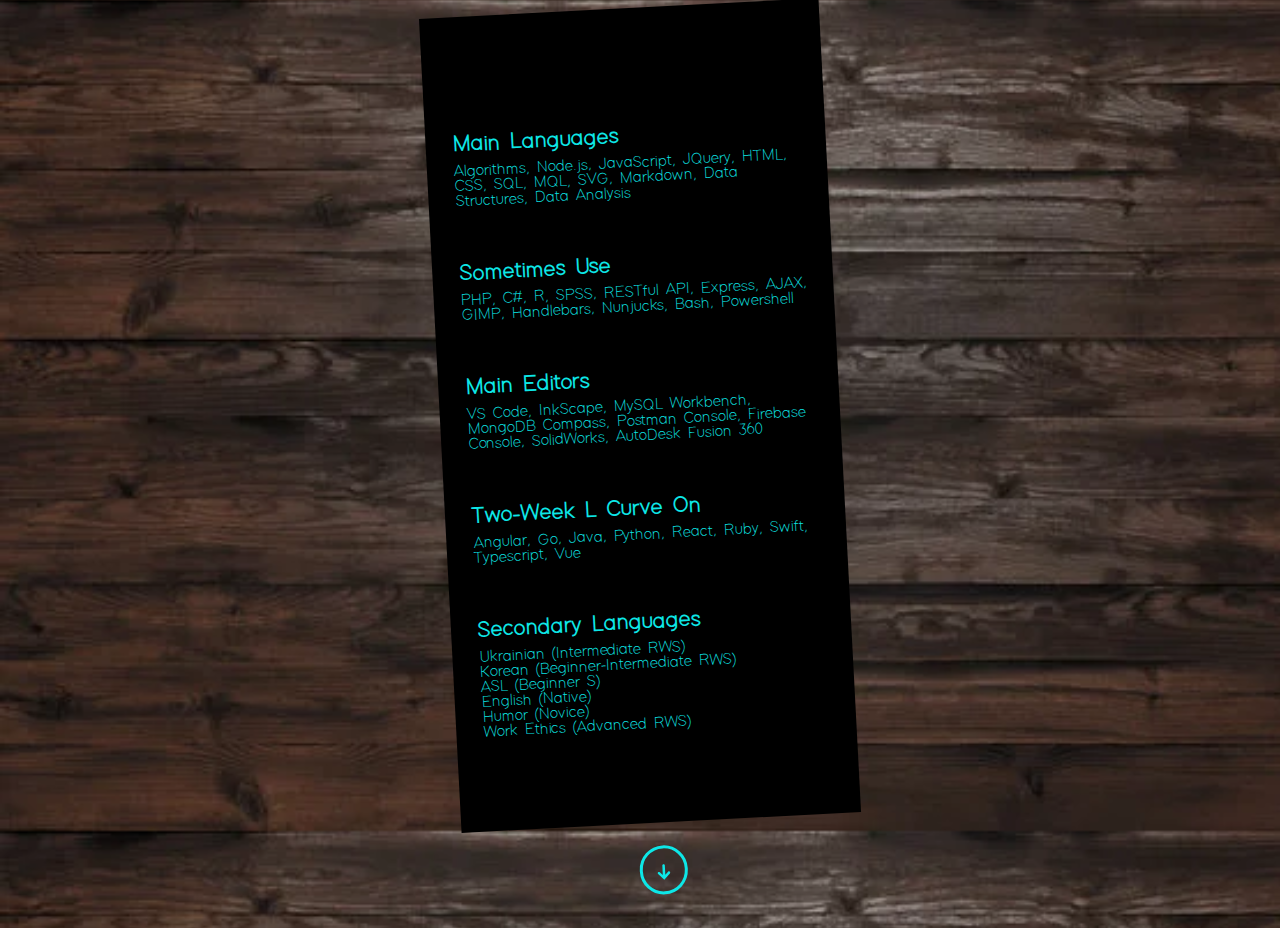
==== stats.html @ 26c33910 "update" ====
<!DOCTYPE html>
<html lang="en">

<head>
  <meta charset="UTF-8">
  <meta http-equiv="X-UA-Compatible" content="IE=edge">
  <meta name="viewport" content="width=device-width, initial-scale=1.0">
  <title>mlorberdev | stats</title>
  <link rel="stylesheet" href="./assets/stats.css" />
  <link rel="icon" href="./assets/favicon.svg" />
</head>

<body class="flex center">
  <main id="stats_main" class="flex center column">
    <article id="stats_wrap">
      <div>
        <div class="title">Main Languages</div>
        <div>Algorithms, Node.js, JavaScript, JQuery, HTML, CSS, SQL, MQL, SVG, Markdown, Data Structures, Data Analysis</div>
      </div>
      <div>
        <div class="title">Sometimes Use</div>
        <div>PHP, C#, R, SPSS, RESTful API, Express, AJAX, GIMP, Handlebars, Nunjucks, Bash, Powershell</div>
      </div>
      <div>
        <div class="title">Main Editors</div>
        <div>VS Code, InkScape, MySQL Workbench, MongoDB Compass, Postman Console, Firebase Console, SolidWorks,
          AutoDesk Fusion 360</div>
      </div>
      <div>
        <div class="title">Two-Week L Curve On</div>
        <div>Angular, Go, Java, Python, React, Ruby, Swift, Typescript, Vue</div>
      </div>
      <div>
        <div class="title">Secondary Languages</div>
        <div>Ukrainian (Intermediate RWS)</div>
        <div>Korean (Beginner-Intermediate RWS)</div>
        <div>ASL (Beginner S)</div>
        <div>English (Native)</div>
        <div>Humor (Novice)</div>
        <div>Work Ethics (Advanced RWS)</div>
      </div>
      <div>
        <div class="title">Homebuilt Tools</div>
        <div><a href="">Encoder+Minifier🔗</a>, <a href="">Generative Algorithms in JS</a>🔗</div>
      </div>
      <div>
        <div class="title">Deployment</div>
        <div>GitHub, Netlify, Codepen</div>
      </div>
      <div>
        <div class="title">Comms</div>
        <div>Trello, Slack, Zoom, Version Control, Documentation, P2P シシ FTF</div>
      </div>
      <div>
        <div class="title">Questions</div>
        <div>Stackoverflow, YouTube, Humans</div>
      </div>
      <div>
        <div class="title">Mastered but Rarely Use</div>
        <div>Excel, MS-Office, Google Cloud / Google Apps Script</div>
      </div>
      <div>
        <div class="title">Ready to Learn</div>
        <div>Everything Else</div>
      </div>
    </article>
    <article id="down_stats" class="flex center row">
      <div id="down_wrap" class="down_wrap flex center popup">
        <svg fill="#0de7e7" viewBox="0 0 24 24" xml:space="preserve" xmlns="http://www.w3.org/2000/svg">
          <path
            d="M16.707,13.293c-0.391-0.391-1.023-0.391-1.414,0L13,15.586V8c0-0.552-0.447-1-1-1s-1,0.448-1,1v7.586l-2.293-2.293   c-0.391-0.391-1.023-0.391-1.414,0s-0.391,1.023,0,1.414L12,19.414l4.707-4.707C17.098,14.316,17.098,13.684,16.707,13.293z" />
        </svg>
      </div>
    </article>
  </main>
</body>
<script src="./assets/fx.js"></script>
</html>
---- assets/stats.css ----
@font-face {
  font-family: mod;
  src: url(./ModernSans-Light.otf);
}

* {
  font-family: mod;
  scroll-behavior: smooth;
  /* border:1px solid rgba(173, 23, 23, 0.589); */
}
/* HIDE SCROLLBARS */
::-webkit-scrollbar {
  display: none;
  -ms-overflow-style: none;
  scrollbar-width: none;
}

html {
  background-image: url(./wood.webp);
  background-size: cover;
  width: 100vw;
}

body {
  margin:none;
  overflow:hidden;
}

/* STATS PAGE */
.title {
  font-size: 1.4rem;
  padding-bottom:.5rem;
  font-weight: 600;
}
a, a:visited {
  color:#0de7e7;
}
#stats_main {
  background-color: #000;
  width:80vw;
  max-width:400px;
  display:flex;
  padding-bottom:50px;
  align-items: center;
  justify-content: center;
  transform-origin: center center;
  transform: rotate(-3deg);
}

#stats_wrap {
  color: #0de7e7;
  width: 80vw;
  max-width:400px;
  height: 75vh;
  margin-top: 10vh;
  overflow-y: scroll;
}

#stats_wrap>div {
  padding: calc(min(3vw, 3vh));
}
#down_stats {
  width:100vw;
  position: absolute;
  bottom: -8vh;
}
.popup {
  z-index:1;
  transform-origin: center center;
  animation: popup 1s cubic-bezier(0.175, 0.885, 0.32, 1.275);
}
@keyframes popup {
  0% {
    transform:translateY(10vh);
  }
  100% {
    transform:translateY(0);
  }
}
.down_wrap {
  width: 30px;
  height: 30px;
  border-radius: 50%;
  padding: .4rem;
  border: 3px solid #0de7e7;
}
.flex {
  display:flex;
}
.center {
  align-items: center;
  justify-content: center;
}
.row {
  flex-direction: row;
}
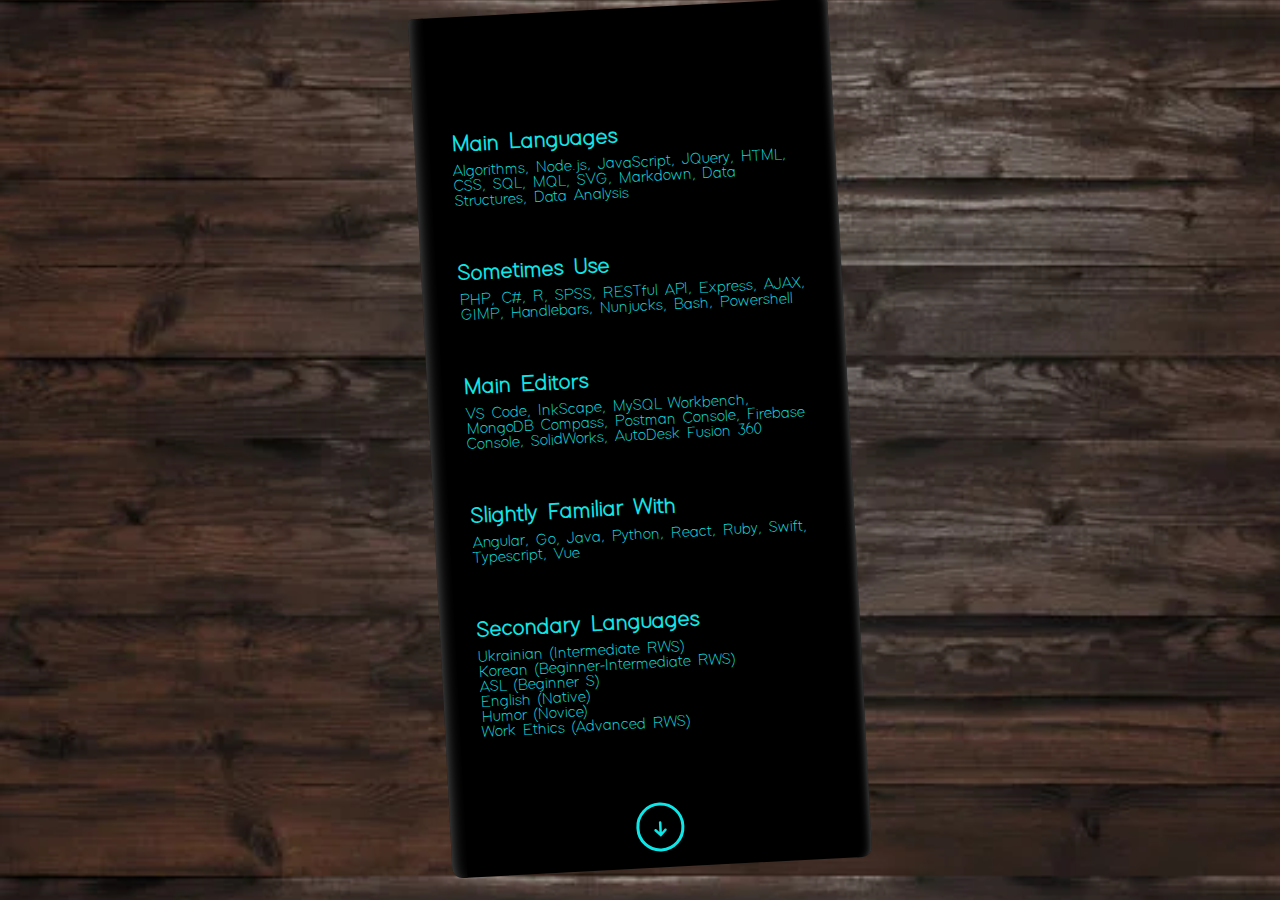
==== commit c0bfd426: "added avatar hide & border-radiusing" ====
--- a/stats.html
+++ b/stats.html
@@ -27,7 +27,7 @@
           AutoDesk Fusion 360</div>
       </div>
       <div>
-        <div class="title">Two-Week L Curve On</div>
+        <div class="title">Slightly Familiar With</div>
         <div>Angular, Go, Java, Python, React, Ruby, Swift, Typescript, Vue</div>
       </div>
       <div>
--- a/assets/stats.css
+++ b/assets/stats.css
@@ -37,7 +37,8 @@
 }
 #stats_main {
   background-color: #000;
-  width:80vw;
+  width:60vw;
+  height:90vh;
   max-width:400px;
   display:flex;
   padding-bottom:50px;
@@ -48,8 +49,10 @@
 }
 
 #stats_wrap {
+  position:absolute;
+  top:0;
   color: #0de7e7;
-  width: 80vw;
+  width: 60vw;
   max-width:400px;
   height: 75vh;
   margin-top: 10vh;
@@ -60,9 +63,9 @@
   padding: calc(min(3vw, 3vh));
 }
 #down_stats {
-  width:100vw;
   position: absolute;
-  bottom: -8vh;
+  bottom:16px;
+  /* transform-origin: center center; */
 }
 .popup {
   z-index:1;
@@ -71,10 +74,10 @@
 }
 @keyframes popup {
   0% {
-    transform:translateY(10vh);
+    transform: translateY(12vh);
   }
   100% {
-    transform:translateY(0);
+    transform: translateY(0);
   }
 }
 .down_wrap {
@@ -93,4 +96,30 @@
 }
 .row {
   flex-direction: row;
+}
+
+/* INSET BOX SHADOW FOR FULLSCREEN */
+main::before,
+main::after {
+  content: " ";
+  height: 100%;
+  position: absolute;
+  top: 0;
+  width: 15px;
+  background-color: #000;
+
+}
+
+main::before {
+  box-shadow: -10px 0 10px -10px inset #666;
+  right: -10px;
+  border-bottom-right-radius: 10px;
+  border-top-right-radius: 5px;
+}
+
+main::after {
+  box-shadow: 15px 0 15px -15px inset #666;
+  left: -10px;
+  border-bottom-left-radius: 10px;
+  border-top-left-radius: 5px;
 }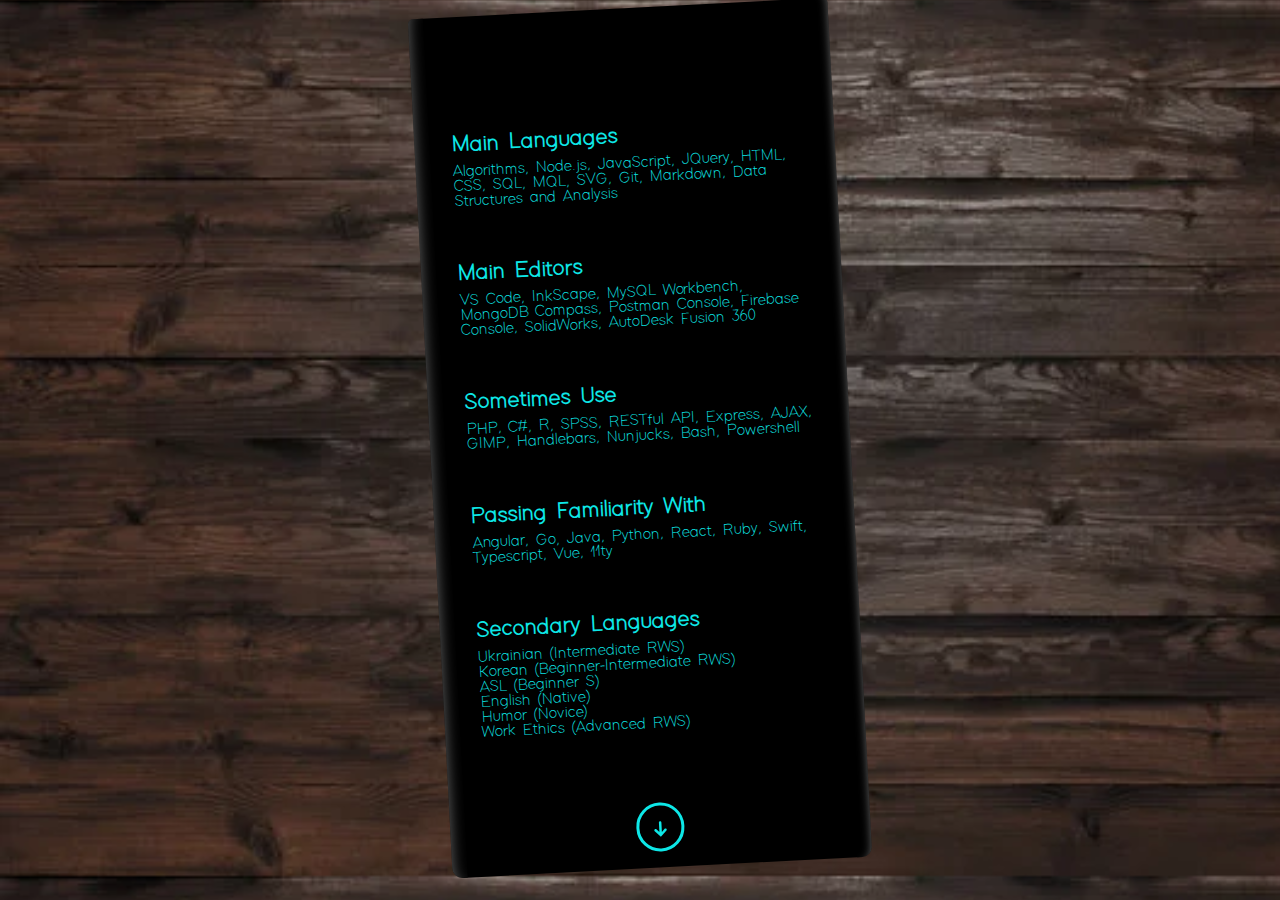
==== commit 8763a6de: "updated stats page content" ====
--- a/stats.html
+++ b/stats.html
@@ -15,11 +15,7 @@
     <article id="stats_wrap">
       <div>
         <div class="title">Main Languages</div>
-        <div>Algorithms, Node.js, JavaScript, JQuery, HTML, CSS, SQL, MQL, SVG, Markdown, Data Structures, Data Analysis</div>
-      </div>
-      <div>
-        <div class="title">Sometimes Use</div>
-        <div>PHP, C#, R, SPSS, RESTful API, Express, AJAX, GIMP, Handlebars, Nunjucks, Bash, Powershell</div>
+        <div>Algorithms, Node.js, JavaScript, JQuery, HTML, CSS, SQL, MQL, SVG, Git, Markdown, Data Structures and Analysis</div>
       </div>
       <div>
         <div class="title">Main Editors</div>
@@ -27,8 +23,12 @@
           AutoDesk Fusion 360</div>
       </div>
       <div>
-        <div class="title">Slightly Familiar With</div>
-        <div>Angular, Go, Java, Python, React, Ruby, Swift, Typescript, Vue</div>
+        <div class="title">Sometimes Use</div>
+        <div>PHP, C#, R, SPSS, RESTful API, Express, AJAX, GIMP, Handlebars, Nunjucks, Bash, Powershell</div>
+      </div>
+      <div>
+        <div class="title">Passing Familiarity With</div>
+        <div>Angular, Go, Java, Python, React, Ruby, Swift, Typescript, Vue, 11ty</div>
       </div>
       <div>
         <div class="title">Secondary Languages</div>
@@ -57,7 +57,7 @@
       </div>
       <div>
         <div class="title">Mastered but Rarely Use</div>
-        <div>Excel, MS-Office, Google Cloud / Google Apps Script</div>
+        <div>Excel, MS-Office, Google Cloud / Google Apps Script, Photoshop, Corel Painter</div>
       </div>
       <div>
         <div class="title">Ready to Learn</div>
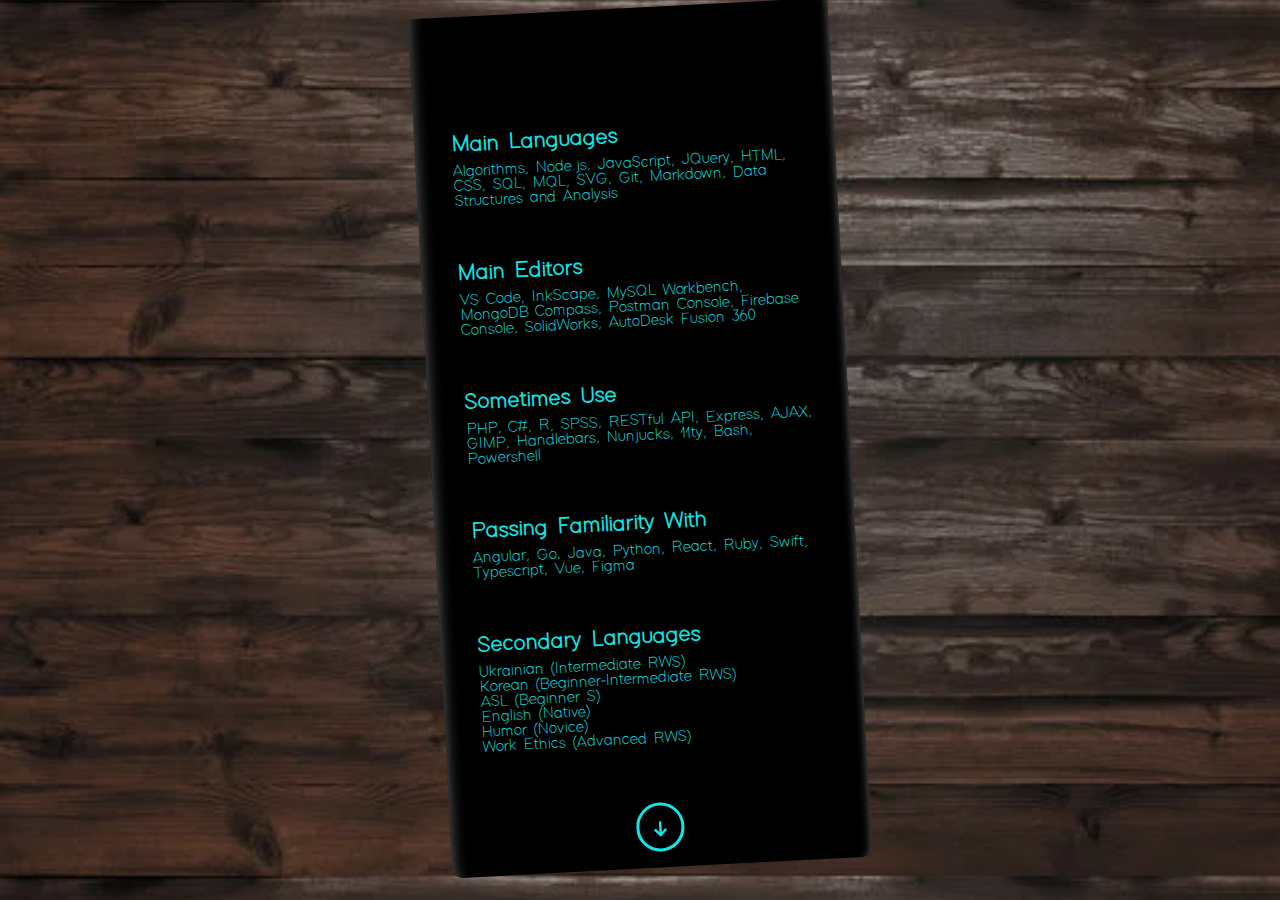
==== commit c431ab2e: "added figma" ====
--- a/stats.html
+++ b/stats.html
@@ -24,11 +24,11 @@
       </div>
       <div>
         <div class="title">Sometimes Use</div>
-        <div>PHP, C#, R, SPSS, RESTful API, Express, AJAX, GIMP, Handlebars, Nunjucks, Bash, Powershell</div>
+        <div>PHP, C#, R, SPSS, RESTful API, Express, AJAX, GIMP, Handlebars, Nunjucks, 11ty, Bash, Powershell</div>
       </div>
       <div>
         <div class="title">Passing Familiarity With</div>
-        <div>Angular, Go, Java, Python, React, Ruby, Swift, Typescript, Vue, 11ty</div>
+        <div>Angular, Go, Java, Python, React, Ruby, Swift, Typescript, Vue, Figma</div>
       </div>
       <div>
         <div class="title">Secondary Languages</div>
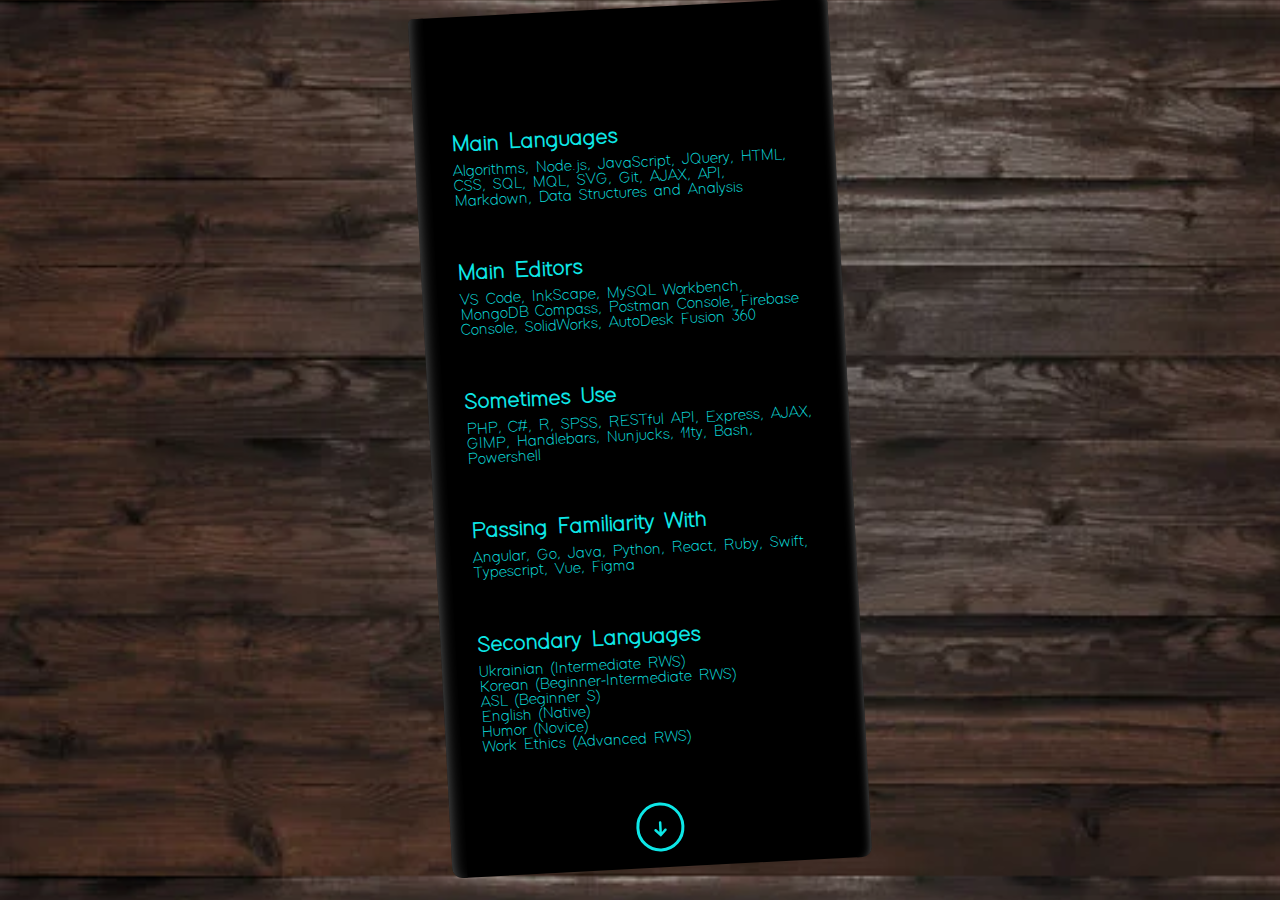
==== commit 0dbaebea: "updated links to home tools" ====
--- a/stats.html
+++ b/stats.html
@@ -15,7 +15,7 @@
     <article id="stats_wrap">
       <div>
         <div class="title">Main Languages</div>
-        <div>Algorithms, Node.js, JavaScript, JQuery, HTML, CSS, SQL, MQL, SVG, Git, Markdown, Data Structures and Analysis</div>
+        <div>Algorithms, Node.js, JavaScript, JQuery, HTML, CSS, SQL, MQL, SVG, Git, AJAX, API, Markdown, Data Structures and Analysis</div>
       </div>
       <div>
         <div class="title">Main Editors</div>
@@ -41,7 +41,7 @@
       </div>
       <div>
         <div class="title">Homebuilt Tools</div>
-        <div><a href="">Encoder+Minifier🔗</a>, <a href="">Generative Algorithms in JS</a>🔗</div>
+        <div><a href="https://encoder-minifier.netlify.app/">Encoder+Minifier</a>, <a href="https://qr-code-styler.netlify.app/">QR Generator</a></div>
       </div>
       <div>
         <div class="title">Deployment</div>
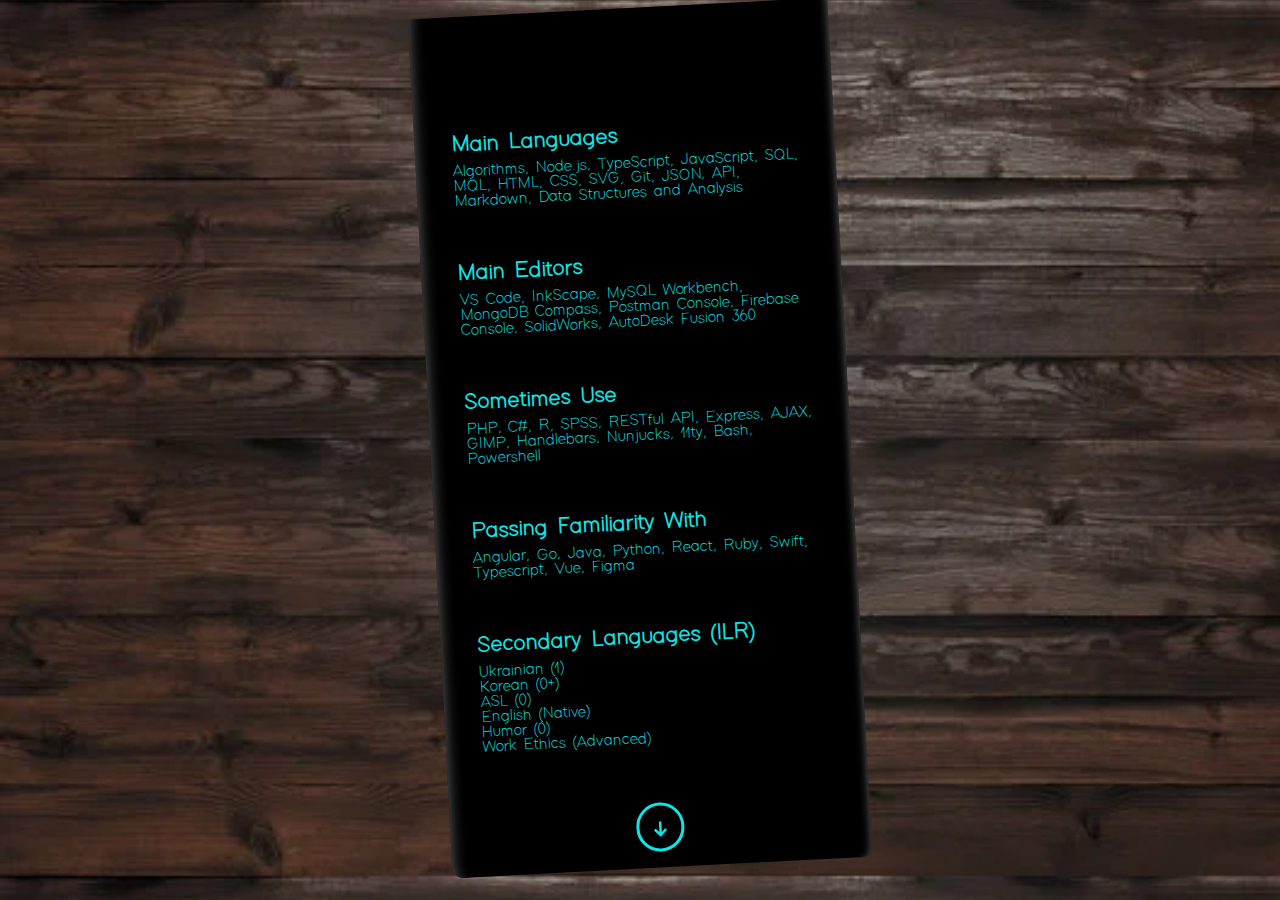
==== commit 2e85adf9: "adjusted css for small screens; html anchor and ht" ====
--- a/stats.html
+++ b/stats.html
@@ -15,7 +15,7 @@
     <article id="stats_wrap">
       <div>
         <div class="title">Main Languages</div>
-        <div>Algorithms, Node.js, JavaScript, JQuery, HTML, CSS, SQL, MQL, SVG, Git, AJAX, API, Markdown, Data Structures and Analysis</div>
+        <div>Algorithms, Node.js, TypeScript, JavaScript, SQL, MQL, HTML, CSS, SVG, Git, JSON, API, Markdown, Data Structures and Analysis</div>
       </div>
       <div>
         <div class="title">Main Editors</div>
@@ -31,13 +31,13 @@
         <div>Angular, Go, Java, Python, React, Ruby, Swift, Typescript, Vue, Figma</div>
       </div>
       <div>
-        <div class="title">Secondary Languages</div>
-        <div>Ukrainian (Intermediate RWS)</div>
-        <div>Korean (Beginner-Intermediate RWS)</div>
-        <div>ASL (Beginner S)</div>
+        <div class="title">Secondary Languages (ILR)</div>
+        <div>Ukrainian (1)</div>
+        <div>Korean (0+)</div>
+        <div>ASL (0)</div>
         <div>English (Native)</div>
-        <div>Humor (Novice)</div>
-        <div>Work Ethics (Advanced RWS)</div>
+        <div>Humor (0)</div>
+        <div>Work Ethics (Advanced)</div>
       </div>
       <div>
         <div class="title">Homebuilt Tools</div>
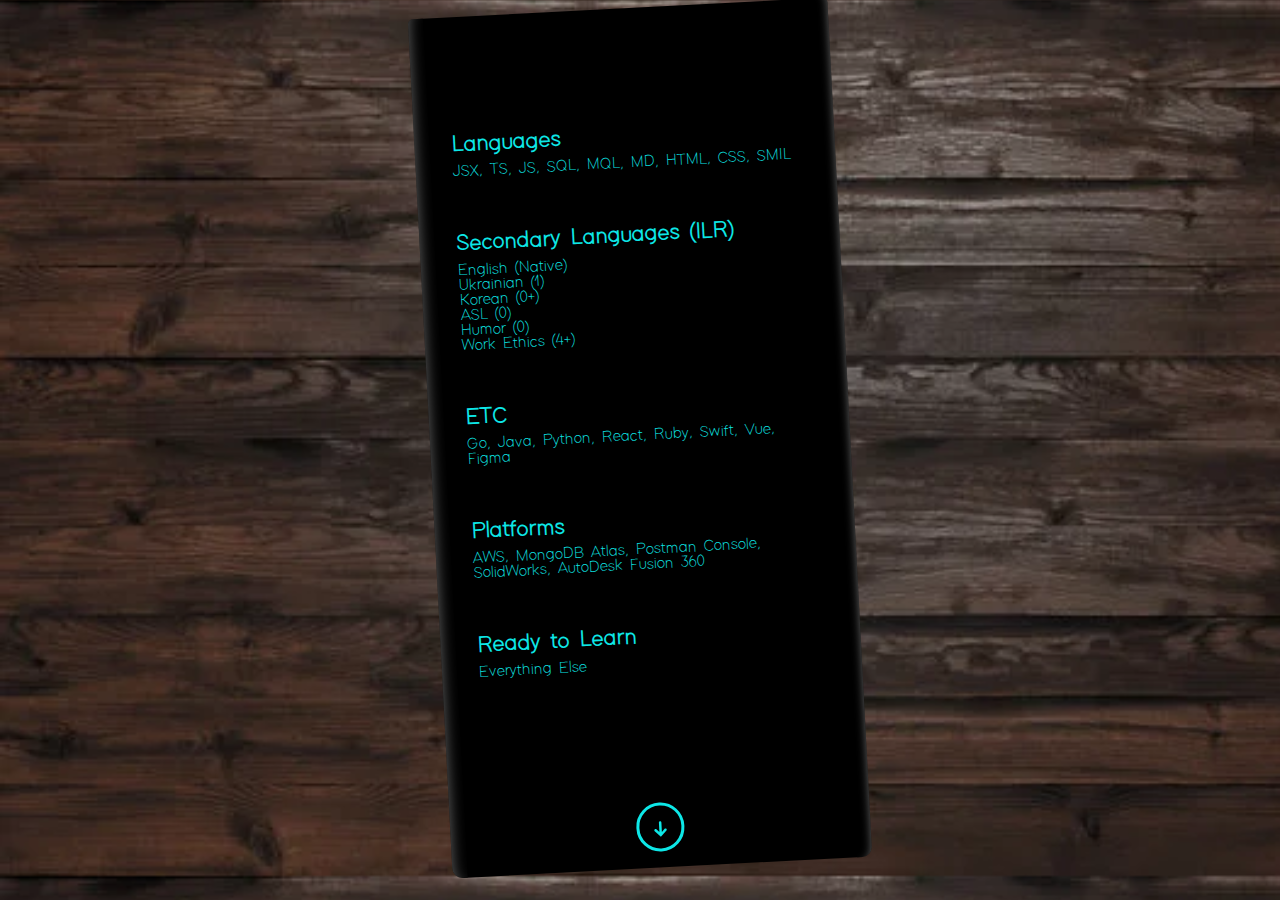
==== commit 9a8bbcd8: "content update" ====
--- a/stats.html
+++ b/stats.html
@@ -14,50 +14,26 @@
   <main id="stats_main" class="flex center column">
     <article id="stats_wrap">
       <div>
-        <div class="title">Main Languages</div>
-        <div>Algorithms, Node.js, TypeScript, JavaScript, SQL, MQL, HTML, CSS, SVG, Git, JSON, API, Markdown, Data Structures and Analysis</div>
-      </div>
-      <div>
-        <div class="title">Main Editors</div>
-        <div>VS Code, InkScape, MySQL Workbench, MongoDB Compass, Postman Console, Firebase Console, SolidWorks,
-          AutoDesk Fusion 360</div>
-      </div>
-      <div>
-        <div class="title">Sometimes Use</div>
-        <div>PHP, C#, R, SPSS, RESTful API, Express, AJAX, GIMP, Handlebars, Nunjucks, 11ty, Bash, Powershell</div>
-      </div>
-      <div>
-        <div class="title">Passing Familiarity With</div>
-        <div>Angular, Go, Java, Python, React, Ruby, Swift, Typescript, Vue, Figma</div>
+        <div class="title">Languages</div>
+        <div>JSX, TS, JS, SQL, MQL, MD, HTML, CSS, SMIL</div>
       </div>
       <div>
         <div class="title">Secondary Languages (ILR)</div>
+        <div>English (Native)</div>
         <div>Ukrainian (1)</div>
         <div>Korean (0+)</div>
         <div>ASL (0)</div>
-        <div>English (Native)</div>
         <div>Humor (0)</div>
-        <div>Work Ethics (Advanced)</div>
+        <div>Work Ethics (4+)</div>
       </div>
       <div>
-        <div class="title">Homebuilt Tools</div>
-        <div><a href="https://encoder-minifier.netlify.app/">Encoder+Minifier</a>, <a href="https://qr-code-styler.netlify.app/">QR Generator</a></div>
+        <div class="title">ETC</div>
+        <div>Go, Java, Python, React, Ruby, Swift, Vue, Figma</div>
       </div>
       <div>
-        <div class="title">Deployment</div>
-        <div>GitHub, Netlify, Codepen</div>
-      </div>
-      <div>
-        <div class="title">Comms</div>
-        <div>Trello, Slack, Zoom, Version Control, Documentation, P2P シシ FTF</div>
-      </div>
-      <div>
-        <div class="title">Questions</div>
-        <div>Stackoverflow, YouTube, Humans</div>
-      </div>
-      <div>
-        <div class="title">Mastered but Rarely Use</div>
-        <div>Excel, MS-Office, Google Cloud / Google Apps Script, Photoshop, Corel Painter</div>
+        <div class="title">Platforms</div>
+        <div>AWS, MongoDB Atlas, Postman Console, SolidWorks,
+          AutoDesk Fusion 360</div>
       </div>
       <div>
         <div class="title">Ready to Learn</div>
@@ -73,6 +49,6 @@
       </div>
     </article>
   </main>
+  <script src="./assets/fx.js"></script>
 </body>
-<script src="./assets/fx.js"></script>
 </html>--- a/assets/stats.css
+++ b/assets/stats.css
@@ -12,7 +12,7 @@
 ::-webkit-scrollbar {
   display: none;
   -ms-overflow-style: none;
-  scrollbar-width: none;
+  width: 0px;
 }
 
 html {
@@ -97,7 +97,13 @@
 .row {
   flex-direction: row;
 }
+.st9 {
+  fill: #342214;
+}
 
+.st10 {
+  fill: #FFFFFF;
+}
 /* INSET BOX SHADOW FOR FULLSCREEN */
 main::before,
 main::after {
